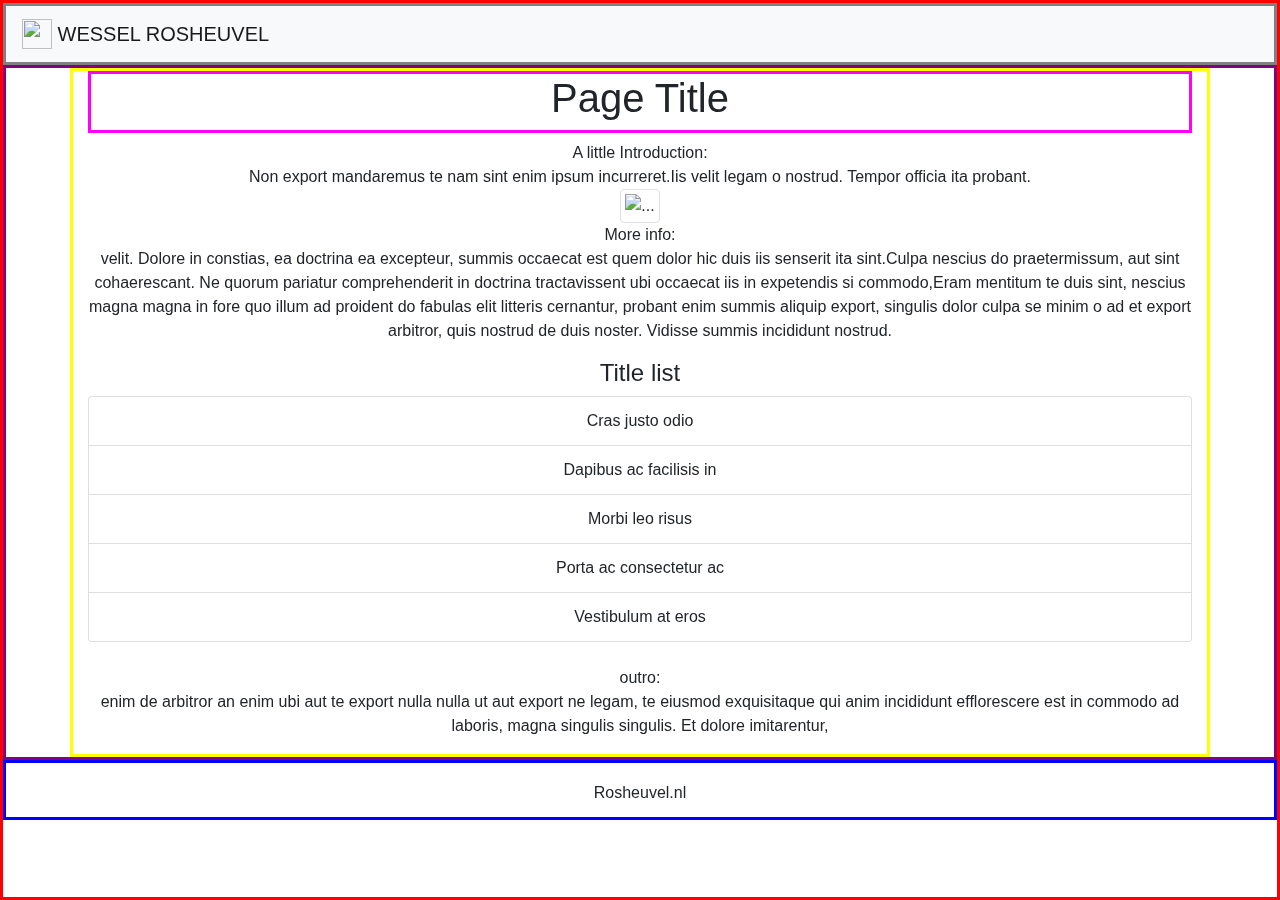
==== template_aboutMe.html @ cdd84548 "stopped @ : portfolio_page > opleiding en kennis Made : template_homepage, template_contact, templat" ====
<!DOCTYPE html>
<html lang="en">

<head>
  <meta charset="utf-8">
  <meta name="viewport" content="width=device-width, initial-scale=1, shrink-to-fit=no">
  <meta http-equiv="x-ua-compatible" content="ie=edge">
  <link rel="stylesheet" href="https://stackpath.bootstrapcdn.com/bootstrap/4.1.3/css/bootstrap.min.css">
  <link href="style.css" rel="stylesheet">
</head>

<body>
  <div class="container-fluid mycont d-flex flex-column ">


    <nav class="navbar  mynav navbar-light bg-light">
      <a class="navbar-brand" href="#">
        <img src="/docs/4.0/assets/brand/bootstrap-solid.svg" width="30" height="30" class="d-inline-block align-top" alt="">
        WESSEL ROSHEUVEL
      </a>
    </nav>









    <div class="myMenu d-flex flex-column flex-lg-row flex-grow-1 text-center">
      <div class="container myMenuItem pre-scrollable mh-100 d-flex flex-column">
        <h1 class="myRow pb-2">Page Title</h1>
        <p>
          A little Introduction: <br>Non export mandaremus te nam sint enim ipsum incurreret.Iis velit legam o nostrud. Tempor officia ita probant.
          <br>
            <img src="https://via.placeholder.com/300x200" alt="..." class="img-thumbnail">
          <br>
          More info: <br>
          velit. Dolore in constias, ea doctrina ea excepteur, summis occaecat est quem
          dolor hic duis iis senserit ita sint.Culpa nescius do praetermissum, aut sint
          cohaerescant. Ne quorum pariatur comprehenderit in doctrina tractavissent ubi
          occaecat iis in expetendis si commodo,Eram mentitum te duis sint, nescius magna magna in fore quo illum ad proident do
          fabulas elit litteris cernantur, probant enim summis aliquip export, singulis
          dolor culpa se minim o ad et export arbitror, quis nostrud de duis noster.
          Vidisse summis incididunt nostrud.
          <br>
          <h4>Title list</h4>
          <ul class="list-group d-inline">
            <li class="list-group-item">Cras justo odio</li>
            <li class="list-group-item">Dapibus ac facilisis in</li>
            <li class="list-group-item">Morbi leo risus</li>
            <li class="list-group-item">Porta ac consectetur ac</li>
            <li class="list-group-item">Vestibulum at eros</li>
          </ul>
          <br>
          outro: <br>
           enim de arbitror an enim ubi aut te export
          nulla nulla ut aut export ne legam, te eiusmod exquisitaque qui anim incididunt
          efflorescere est in commodo ad laboris, magna singulis singulis. Et dolore
          imitarentur,


        </p>
        <div class="container-fluid myRow  d-inline d-lg-none">
          FOOTER ELEMENT
        </div>
      </div>
    </div>











    <div class="container-fluid footer text-center d-none d-lg-block">
      <p>Rosheuvel.nl</p>
    </div>

  </div>





  <!-- SCRIPTS -->
  <!-- JQuery -->
  <script type="text/javascript" src="js/jquery-3.3.1.min.js"></script>
  <!-- Bootstrap tooltips -->
  <script type="text/javascript" src="js/popper.min.js"></script>
  <!-- Bootstrap core JavaScript -->
  <script type="text/javascript" src="js/bootstrap.min.js"></script>
</body>

</html>
---- style.css ----
.mycont {
  background-color: ;
  border: 3px solid red;
 position: fixed;
  top: 0;
  left: 0;
  height: 100%;
  padding: 0;
}
.footer {
  height: 60px;
  line-height: 60px;
  border: 3px solid blue;
}

.mynav {
  border: 3px solid grey;
}

.myRow {
border: 3px solid magenta;
}

.myMenu {
  border: 3px solid purple;

}
.myMenuItem {
  border: 3px solid yellow;
}

.myTitle {
  border: 3px solid green;
}
.borderBlue{

  border: 3px solid blue;
}
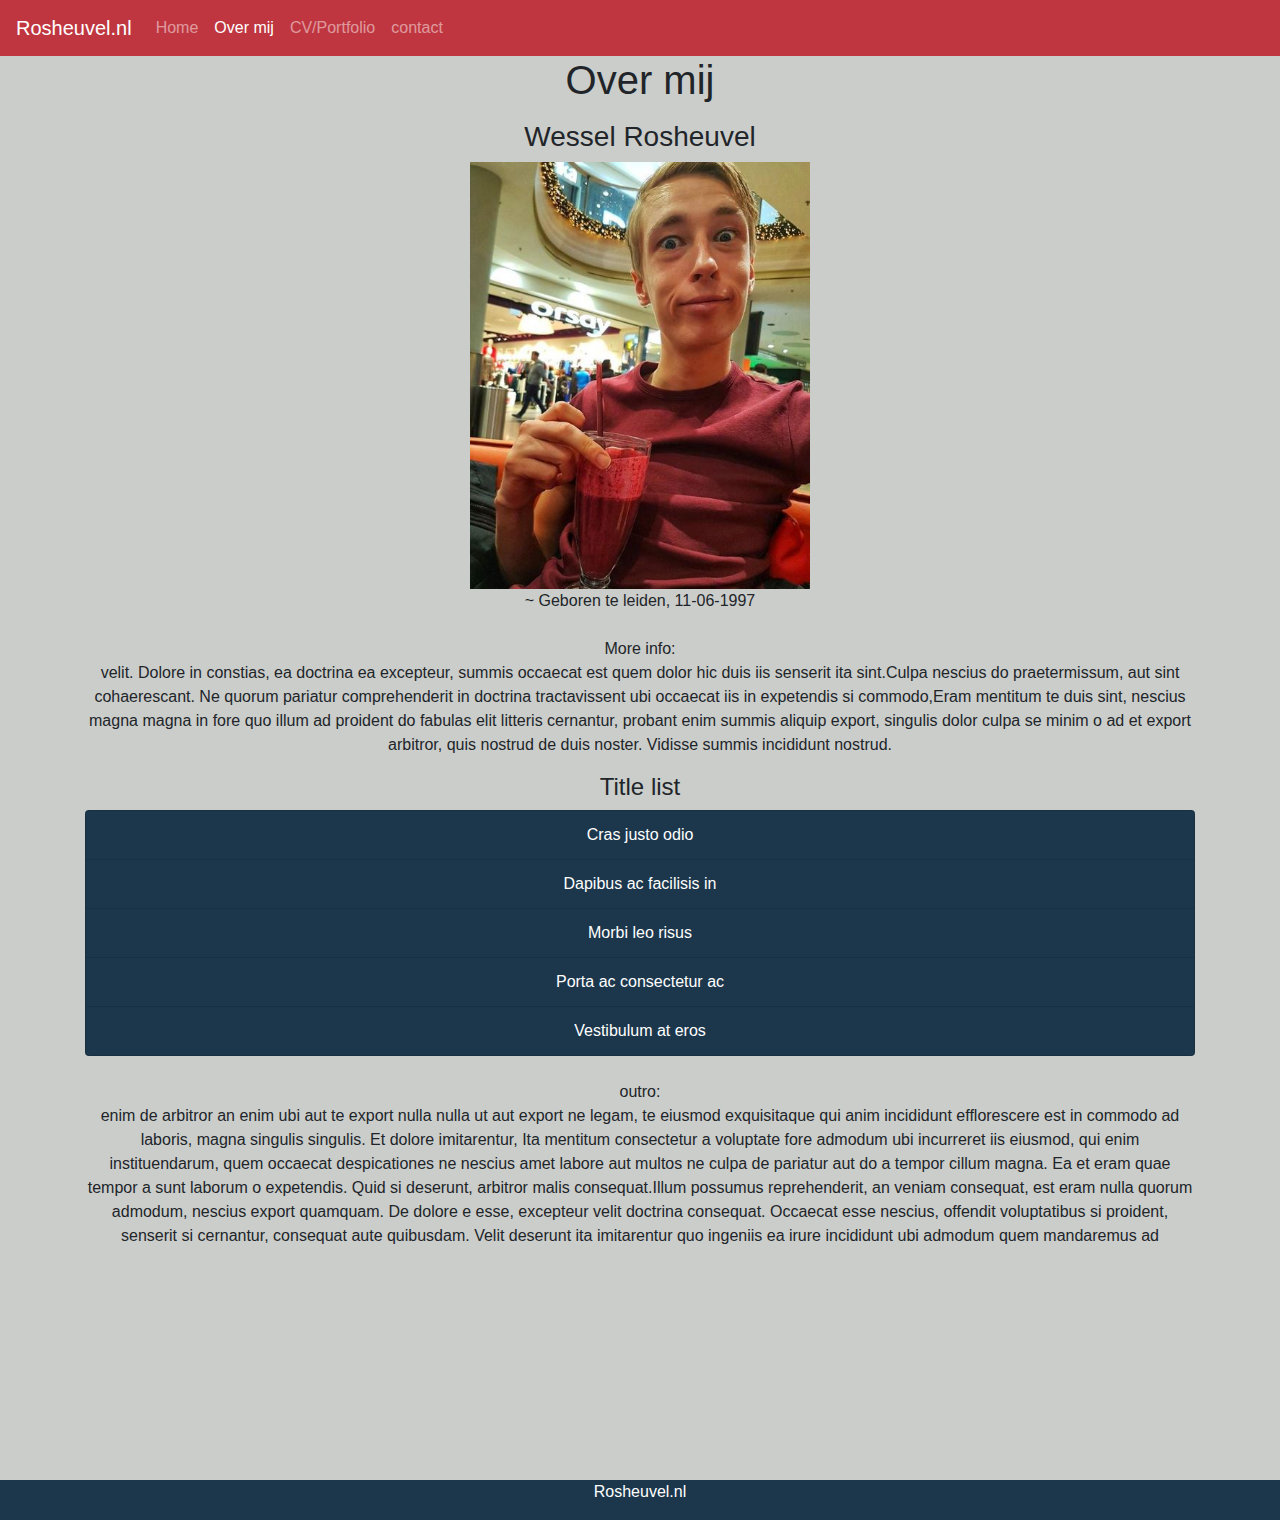
==== commit 84a381bb: "22-10-18" ====
--- a/template_aboutMe.html
+++ b/template_aboutMe.html
@@ -7,94 +7,120 @@
   <meta http-equiv="x-ua-compatible" content="ie=edge">
   <link rel="stylesheet" href="https://stackpath.bootstrapcdn.com/bootstrap/4.1.3/css/bootstrap.min.css">
   <link href="style.css" rel="stylesheet">
+  <link rel="stylesheet" href="c-style.css">
+          <link href="animate.css" rel="stylesheet">
 </head>
 
-<body>
-  <div class="container-fluid mycont d-flex flex-column ">
+<body class="h-100 bg-greylight animated fadeIn ">
+<div  class="mycon d-flex flex-column">
 
 
-    <nav class="navbar  mynav navbar-light bg-light">
-      <a class="navbar-brand" href="#">
-        <img src="/docs/4.0/assets/brand/bootstrap-solid.svg" width="30" height="30" class="d-inline-block align-top" alt="">
-        WESSEL ROSHEUVEL
-      </a>
+
+    <header>
+
+
+      <nav class="navbar navbar-expand-lg navbar-dark bg-red ">
+      <a class="navbar-brand" href="#">Rosheuvel.nl</a>
+      <button class="navbar-toggler" type="button" data-toggle="collapse" data-target="#navbarNav" aria-controls="navbarNav" aria-expanded="false" aria-label="Toggle navigation">
+        <span class="navbar-toggler-icon"></span>
+      </button>
+      <div class="collapse navbar-collapse" id="navbarNav">
+        <ul class="navbar-nav">
+          <li class="nav-item ">
+            <a class="nav-link" href="template_3col_homepage.html">Home <span class="sr-only">(current)</span></a>
+          </li>
+          <li class="nav-item active">
+            <a class="nav-link" href="template_aboutMe.html">Over mij</a>
+          </li>
+          <li class="nav-item">
+            <a class="nav-link" href="template_CV.html">CV/Portfolio</a>
+          </li>
+          <li class="nav-item">
+            <a class="nav-link " href="template_Contact.html">contact</a>
+          </li>
+        </ul>
+      </div>
     </nav>
+
+    </header>
+
+    <main role="main" class="flex-grow-1 container">
 
 
 
 
 
 
+      <div class=" d-flex flex-column flex-lg-row text-center ">
+        <div class="  d-flex flex-column justify-content-center">
+          <h1 class=" pb-2">Over mij</h1>
+          <h3>Wessel Rosheuvel</h3><p>
+              <img src="img/profilePic.JPG" alt="..." class=" img-fluid col-8 col-sm-6 col-lg-4"><br>
+              ~ Geboren te leiden, 11-06-1997
+            <br>
+            <br>
+            More info: <br>
+            velit. Dolore in constias, ea doctrina ea excepteur, summis occaecat est quem
+            dolor hic duis iis senserit ita sint.Culpa nescius do praetermissum, aut sint
+            cohaerescant. Ne quorum pariatur comprehenderit in doctrina tractavissent ubi
+            occaecat iis in expetendis si commodo,Eram mentitum te duis sint, nescius magna magna in fore quo illum ad proident do
+            fabulas elit litteris cernantur, probant enim summis aliquip export, singulis
+            dolor culpa se minim o ad et export arbitror, quis nostrud de duis noster.
+            Vidisse summis incididunt nostrud.
+            <br>
+            <h4>Title list</h4>
+            <ul class="list-group d-inline  ">
+              <li class="list-group-item bg-blue t-white">Cras justo odio</li>
+              <li class="list-group-item bg-blue t-white">Dapibus ac facilisis in</li>
+              <li class="list-group-item bg-blue t-white">Morbi leo risus</li>
+              <li class="list-group-item bg-blue t-white">Porta ac consectetur ac</li>
+              <li class="list-group-item bg-blue t-white">Vestibulum at eros</li>
+            </ul>
+            <br>
+            outro: <br>
+             enim de arbitror an enim ubi aut te export
+            nulla nulla ut aut export ne legam, te eiusmod exquisitaque qui anim incididunt
+            efflorescere est in commodo ad laboris, magna singulis singulis. Et dolore
+            imitarentur,
+            Ita mentitum consectetur a voluptate fore admodum ubi incurreret iis eiusmod,
+            qui enim instituendarum, quem occaecat despicationes ne nescius amet labore aut
+            multos ne culpa de pariatur aut do a tempor cillum magna. Ea et eram quae tempor
+            a sunt laborum o expetendis. Quid si deserunt, arbitror malis consequat.Illum
+            possumus reprehenderit, an veniam consequat, est eram nulla quorum admodum,
+            nescius export quamquam. De dolore e esse, excepteur velit doctrina consequat.
+            Occaecat esse nescius, offendit voluptatibus si proident, senserit si cernantur,
+            consequat aute quibusdam. Velit deserunt ita imitarentur quo ingeniis ea irure
+            incididunt ubi admodum quem mandaremus ad
+
+          </p>
+
+        </div>
+      </div>
+<br>
+<br>
+<br>
+<br>
+<br>
+<br>
+<br>
+<br>
+<br>
 
 
-
-    <div class="myMenu d-flex flex-column flex-lg-row flex-grow-1 text-center">
-      <div class="container myMenuItem pre-scrollable mh-100 d-flex flex-column">
-        <h1 class="myRow pb-2">Page Title</h1>
-        <p>
-          A little Introduction: <br>Non export mandaremus te nam sint enim ipsum incurreret.Iis velit legam o nostrud. Tempor officia ita probant.
-          <br>
-            <img src="https://via.placeholder.com/300x200" alt="..." class="img-thumbnail">
-          <br>
-          More info: <br>
-          velit. Dolore in constias, ea doctrina ea excepteur, summis occaecat est quem
-          dolor hic duis iis senserit ita sint.Culpa nescius do praetermissum, aut sint
-          cohaerescant. Ne quorum pariatur comprehenderit in doctrina tractavissent ubi
-          occaecat iis in expetendis si commodo,Eram mentitum te duis sint, nescius magna magna in fore quo illum ad proident do
-          fabulas elit litteris cernantur, probant enim summis aliquip export, singulis
-          dolor culpa se minim o ad et export arbitror, quis nostrud de duis noster.
-          Vidisse summis incididunt nostrud.
-          <br>
-          <h4>Title list</h4>
-          <ul class="list-group d-inline">
-            <li class="list-group-item">Cras justo odio</li>
-            <li class="list-group-item">Dapibus ac facilisis in</li>
-            <li class="list-group-item">Morbi leo risus</li>
-            <li class="list-group-item">Porta ac consectetur ac</li>
-            <li class="list-group-item">Vestibulum at eros</li>
-          </ul>
-          <br>
-          outro: <br>
-           enim de arbitror an enim ubi aut te export
-          nulla nulla ut aut export ne legam, te eiusmod exquisitaque qui anim incididunt
-          efflorescere est in commodo ad laboris, magna singulis singulis. Et dolore
-          imitarentur,
+  </main>
 
 
-        </p>
-        <div class="container-fluid myRow  d-inline d-lg-none">
-          FOOTER ELEMENT
-        </div>
-      </div>
-    </div>
+  <footer class="bg-blue t-white text-center">
+      <p>Rosheuvel.nl</p>
+  </footer>
 
-
-
-
-
-
-
-
-
-
-
-    <div class="container-fluid footer text-center d-none d-lg-block">
-      <p>Rosheuvel.nl</p>
-    </div>
-
-  </div>
-
-
-
-
+</div>
 
   <!-- SCRIPTS -->
-  <!-- JQuery -->
-  <script type="text/javascript" src="js/jquery-3.3.1.min.js"></script>
-  <!-- Bootstrap tooltips -->
-  <script type="text/javascript" src="js/popper.min.js"></script>
-  <!-- Bootstrap core JavaScript -->
-  <script type="text/javascript" src="js/bootstrap.min.js"></script>
+  <!-- SCRIPTS -->
+  <script src="https://code.jquery.com/jquery-3.3.1.slim.min.js" integrity="sha384-q8i/X+965DzO0rT7abK41JStQIAqVgRVzpbzo5smXKp4YfRvH+8abtTE1Pi6jizo" crossorigin="anonymous"></script>
+  <script src="https://cdnjs.cloudflare.com/ajax/libs/popper.js/1.14.3/umd/popper.min.js" integrity="sha384-ZMP7rVo3mIykV+2+9J3UJ46jBk0WLaUAdn689aCwoqbBJiSnjAK/l8WvCWPIPm49" crossorigin="anonymous"></script>
+  <script src="https://stackpath.bootstrapcdn.com/bootstrap/4.1.3/js/bootstrap.min.js" integrity="sha384-ChfqqxuZUCnJSK3+MXmPNIyE6ZbWh2IMqE241rYiqJxyMiZ6OW/JmZQ5stwEULTy" crossorigin="anonymous"></script>
 </body>
 
 </html>
--- a/style.css
+++ b/style.css
@@ -1,18 +1,44 @@
+html,
+body {
+    height: 100%;
+
+}
+html {
+  height: 100%;
+}
+body {
+  min-height: 100%;
+}
 .mycont {
   background-color: ;
-  border: 3px solid red;
- position: fixed;
-  top: 0;
-  left: 0;
+
+  position:fixed;
+  padding:0;
+  margin:0;
+
+  top:0;
+  left:0;
+
+  width: 100%;
   height: 100%;
-  padding: 0;
 }
 .footer {
+
+
+  position: sticky;
+bottom: 0;
+width: 100%;
+height: 60px;
+line-height: 60px;
+}
+.mft {
+  position: absolute;
+  bottom: 0;
+  width: 100%;
   height: 60px;
   line-height: 60px;
-  border: 3px solid blue;
+  background-color: #f5f5f5;
 }
-
 .mynav {
   border: 3px solid grey;
 }
@@ -29,10 +55,7 @@
   border: 3px solid yellow;
 }
 
-.myTitle {
-  border: 3px solid green;
+
+.scroll {
+  overflow: scroll;
 }
-.borderBlue{
-
-  border: 3px solid blue;
-}
--- a/c-style.css
+++ b/c-style.css
@@ -0,0 +1,39 @@
+.myMenuItem1{
+  background-image:url("img/boot.jpg");
+    background-size:  cover;
+    opacity: 0.8;
+    transition: 0.3s;
+}
+.myMenuItem2{
+  background-image:url("img/kust.jpg");
+  background-size:  cover;
+  opacity: 0.8;
+  transition: 0.3s;
+}
+.myMenuItem3{
+  background-image:url("img/wallpaper.jpg");
+    background-size:  cover;
+    opacity: 0.8;
+    transition: 0.3s;
+}
+
+.myMenuItem1:hover {opacity: 1;}
+.myMenuItem2:hover {opacity: 1;}
+.myMenuItem3:hover {opacity: 1;}
+.bg-red{background-color: #BF3640;}
+.bg-blue{background-color: #1C374C;}
+.bg-grey{background-color: #4A4E4F;}
+.bg-greylight{background-color:#cbcdcb; }
+.bg-gold{background-color: #B29F44}
+.t-white{color: white;}
+.t-gold{color: #B29F44;}
+
+.myTitle{
+  font-size: 2em;
+  background-color: black;
+  opacity: 0.6;
+  transition: 0.2s;
+}
+.myTitle:hover{
+  opacity: 0.8;
+}
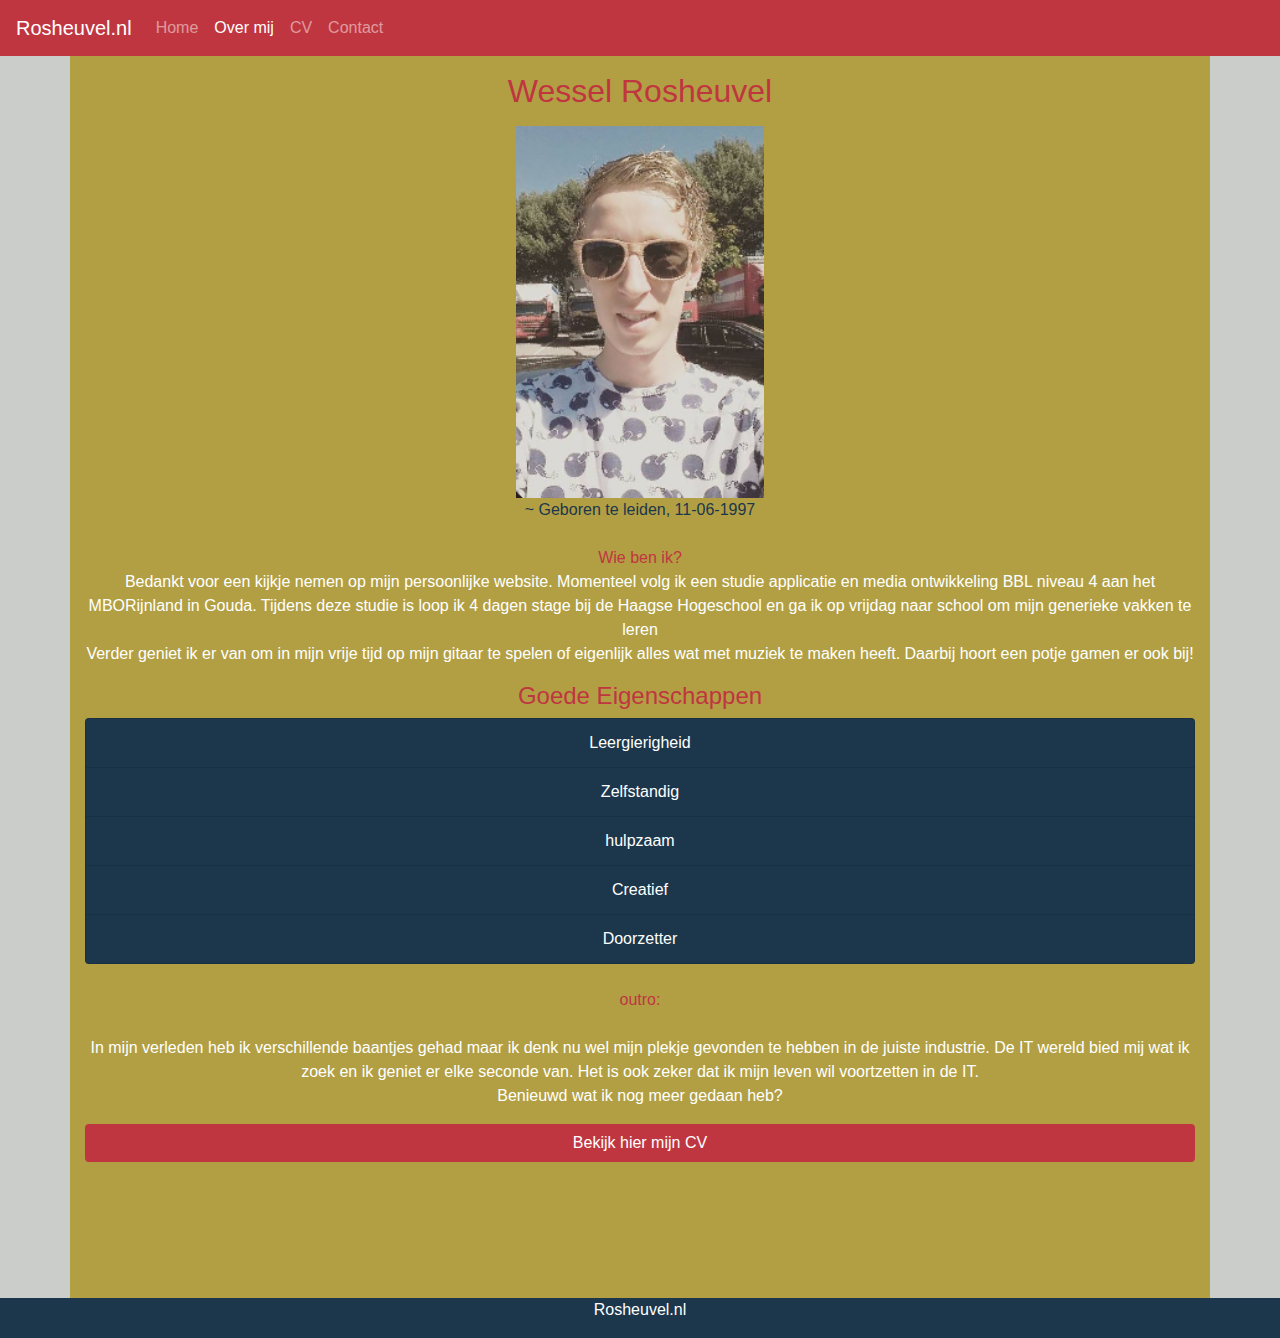
==== commit 32177d63: "v.1.0.0beta" ====
--- a/template_aboutMe.html
+++ b/template_aboutMe.html
@@ -1,6 +1,5 @@
 <!DOCTYPE html>
 <html lang="en">
-
 <head>
   <meta charset="utf-8">
   <meta name="viewport" content="width=device-width, initial-scale=1, shrink-to-fit=no">
@@ -8,114 +7,88 @@
   <link rel="stylesheet" href="https://stackpath.bootstrapcdn.com/bootstrap/4.1.3/css/bootstrap.min.css">
   <link href="style.css" rel="stylesheet">
   <link rel="stylesheet" href="c-style.css">
-          <link href="animate.css" rel="stylesheet">
+  <link href="animate.css" rel="stylesheet">
 </head>
-
-<body class="h-100 bg-greylight animated fadeIn ">
-<div  class="mycon d-flex flex-column">
-
-
-
+<body class="bg-greylight animated fadeIn ">
+  <div class="d-flex flex-column">
+    <!--NAVBAR/HEADER
+    Change .bg-red in CSS to change the background color of the navbar
+    .navbar-dark decides the color of the text
+  -->
     <header>
-
-
       <nav class="navbar navbar-expand-lg navbar-dark bg-red ">
-      <a class="navbar-brand" href="#">Rosheuvel.nl</a>
-      <button class="navbar-toggler" type="button" data-toggle="collapse" data-target="#navbarNav" aria-controls="navbarNav" aria-expanded="false" aria-label="Toggle navigation">
-        <span class="navbar-toggler-icon"></span>
-      </button>
-      <div class="collapse navbar-collapse" id="navbarNav">
-        <ul class="navbar-nav">
-          <li class="nav-item ">
-            <a class="nav-link" href="template_3col_homepage.html">Home <span class="sr-only">(current)</span></a>
-          </li>
-          <li class="nav-item active">
-            <a class="nav-link" href="template_aboutMe.html">Over mij</a>
-          </li>
-          <li class="nav-item">
-            <a class="nav-link" href="template_CV.html">CV/Portfolio</a>
-          </li>
-          <li class="nav-item">
-            <a class="nav-link " href="template_Contact.html">contact</a>
-          </li>
-        </ul>
-      </div>
-    </nav>
-
+        <a class="navbar-brand" href="#">Rosheuvel.nl</a>
+        <button class="navbar-toggler" type="button" data-toggle="collapse" data-target="#navbarNav" aria-controls="navbarNav" aria-expanded="false" aria-label="Toggle navigation">
+                <span class="navbar-toggler-icon"></span>
+              </button>
+        <div class="collapse navbar-collapse" id="navbarNav">
+          <ul class="navbar-nav">
+            <li class="nav-item ">
+              <a class="nav-link" href="template_3col_homepage.html">Home <span class="sr-only">(current)</span></a>
+            </li>
+            <li class="nav-item active">
+              <a class="nav-link" href="template_aboutMe.html">Over mij</a>
+            </li>
+            <li class="nav-item">
+              <a class="nav-link" href="template_CV.html">CV</a>
+            </li>
+            <li class="nav-item">
+              <a class="nav-link " href="template_Contact.html">Contact</a>
+            </li>
+          </ul>
+        </div>
+      </nav>
     </header>
-
-    <main role="main" class="flex-grow-1 container">
-
-
-
-
-
-
+    <!--Main Content-->
+    <main role="main" class="flex-grow-1 p-0 container bg-gold">
+    <div class="container">
       <div class=" d-flex flex-column flex-lg-row text-center ">
         <div class="  d-flex flex-column justify-content-center">
-          <h1 class=" pb-2">Over mij</h1>
-          <h3>Wessel Rosheuvel</h3><p>
-              <img src="img/profilePic.JPG" alt="..." class=" img-fluid col-8 col-sm-6 col-lg-4"><br>
-              ~ Geboren te leiden, 11-06-1997
+
+          <h2 class="mt-3 mb-3 t-red">Wessel Rosheuvel</h2>
+          <p >
+            <img src="img/pf3.png" alt="..." class=" img-fluid col-6 col-sm-4 col-lg-3"><br>
+              <span class="t-blue">  ~ Geboren te leiden, 11-06-1997</span>
             <br>
             <br>
-            More info: <br>
-            velit. Dolore in constias, ea doctrina ea excepteur, summis occaecat est quem
-            dolor hic duis iis senserit ita sint.Culpa nescius do praetermissum, aut sint
-            cohaerescant. Ne quorum pariatur comprehenderit in doctrina tractavissent ubi
-            occaecat iis in expetendis si commodo,Eram mentitum te duis sint, nescius magna magna in fore quo illum ad proident do
-            fabulas elit litteris cernantur, probant enim summis aliquip export, singulis
-            dolor culpa se minim o ad et export arbitror, quis nostrud de duis noster.
-            Vidisse summis incididunt nostrud.
+          <span class="t-red">   Wie ben ik? </span><br>
+
+              Bedankt voor een kijkje nemen op mijn persoonlijke website. Momenteel volg ik een studie
+              applicatie en media ontwikkeling BBL niveau 4 aan het MBORijnland in Gouda. Tijdens deze studie
+              is loop ik 4 dagen stage bij de Haagse Hogeschool en ga ik op vrijdag naar school om mijn generieke
+              vakken te leren <br>
+              Verder geniet ik er van om in mijn vrije tijd op mijn gitaar te spelen of eigenlijk alles wat met muziek
+              te maken heeft. Daarbij hoort een potje gamen er ook bij!
             <br>
-            <h4>Title list</h4>
+            <h4 class="t-red">Goede Eigenschappen</h4>
             <ul class="list-group d-inline  ">
-              <li class="list-group-item bg-blue t-white">Cras justo odio</li>
-              <li class="list-group-item bg-blue t-white">Dapibus ac facilisis in</li>
-              <li class="list-group-item bg-blue t-white">Morbi leo risus</li>
-              <li class="list-group-item bg-blue t-white">Porta ac consectetur ac</li>
-              <li class="list-group-item bg-blue t-white">Vestibulum at eros</li>
+              <li class="list-group-item bg-blue t-white">Leergierigheid</li>
+              <li class="list-group-item bg-blue t-white">Zelfstandig</li>
+              <li class="list-group-item bg-blue t-white">hulpzaam</li>
+              <li class="list-group-item bg-blue t-white">Creatief</li>
+              <li class="list-group-item bg-blue t-white">Doorzetter</li>
             </ul>
             <br>
-            outro: <br>
-             enim de arbitror an enim ubi aut te export
-            nulla nulla ut aut export ne legam, te eiusmod exquisitaque qui anim incididunt
-            efflorescere est in commodo ad laboris, magna singulis singulis. Et dolore
-            imitarentur,
-            Ita mentitum consectetur a voluptate fore admodum ubi incurreret iis eiusmod,
-            qui enim instituendarum, quem occaecat despicationes ne nescius amet labore aut
-            multos ne culpa de pariatur aut do a tempor cillum magna. Ea et eram quae tempor
-            a sunt laborum o expetendis. Quid si deserunt, arbitror malis consequat.Illum
-            possumus reprehenderit, an veniam consequat, est eram nulla quorum admodum,
-            nescius export quamquam. De dolore e esse, excepteur velit doctrina consequat.
-            Occaecat esse nescius, offendit voluptatibus si proident, senserit si cernantur,
-            consequat aute quibusdam. Velit deserunt ita imitarentur quo ingeniis ea irure
-            incididunt ubi admodum quem mandaremus ad
-
-          </p>
-
+            <span class="t-red">  outro:</span> <br>
+          <span class="t-white"> In mijn verleden heb ik verschillende baantjes gehad maar ik denk nu wel mijn plekje gevonden te
+            hebben in de juiste industrie. De IT wereld bied mij wat ik zoek en ik geniet er elke seconde van. Het is ook
+            zeker dat ik mijn leven wil voortzetten in de IT. <br> Benieuwd wat ik nog meer gedaan heb?
+          </span>
+          <a type="button" href="template_CV.html" class="btn bg-red t-white mt-3">Bekijk hier mijn CV</a>
+            </p>
         </div>
       </div>
-<br>
-<br>
-<br>
-<br>
-<br>
-<br>
-<br>
-<br>
-<br>
-
-
-  </main>
-
-
-  <footer class="bg-blue t-white text-center">
-      <p>Rosheuvel.nl</p>
-  </footer>
-
-</div>
-
+      <br><br><br><br><br>
+      </div>
+    </main>
+      <!--Footer
+  Change .bg-blue in CSS to change the background color of the footer
+  Change .t-white to change the color of the text
+-->
+      <footer class="bg-blue t-white text-center">
+        <p>Rosheuvel.nl</p>
+      </footer>
+  </div>
   <!-- SCRIPTS -->
   <!-- SCRIPTS -->
   <script src="https://code.jquery.com/jquery-3.3.1.slim.min.js" integrity="sha384-q8i/X+965DzO0rT7abK41JStQIAqVgRVzpbzo5smXKp4YfRvH+8abtTE1Pi6jizo" crossorigin="anonymous"></script>
--- a/c-style.css
+++ b/c-style.css
@@ -27,7 +27,8 @@
 .bg-gold{background-color: #B29F44}
 .t-white{color: white;}
 .t-gold{color: #B29F44;}
-
+.t-red{color: #BF3640;}
+.t-blue{color: #1C374C;}
 .myTitle{
   font-size: 2em;
   background-color: black;
@@ -37,3 +38,10 @@
 .myTitle:hover{
   opacity: 0.8;
 }
+p {
+  color: white;
+}
+a {
+  text-decoration: none;
+
+}
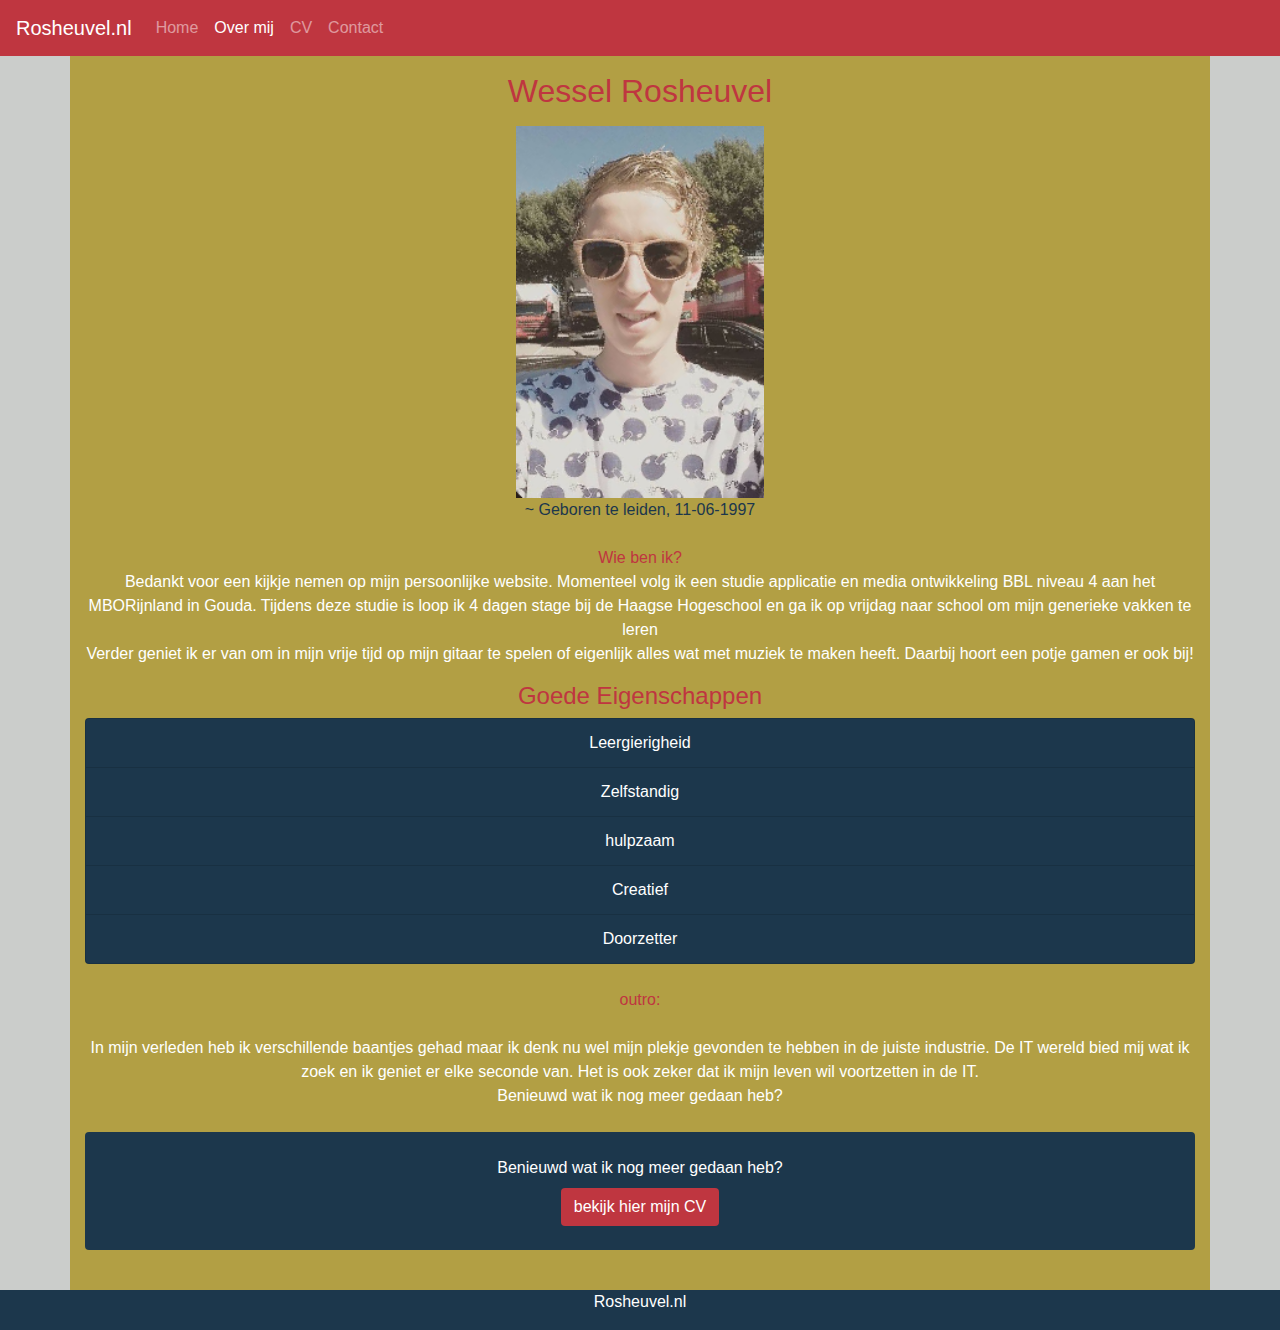
==== commit f8445210: "all content correct" ====
--- a/template_aboutMe.html
+++ b/template_aboutMe.html
@@ -74,11 +74,13 @@
             hebben in de juiste industrie. De IT wereld bied mij wat ik zoek en ik geniet er elke seconde van. Het is ook
             zeker dat ik mijn leven wil voortzetten in de IT. <br> Benieuwd wat ik nog meer gedaan heb?
           </span>
-          <a type="button" href="template_CV.html" class="btn bg-red t-white mt-3">Bekijk hier mijn CV</a>
+          <div class="outro t-white bg-blue rounded p-4 mt-4">
+        Benieuwd wat ik nog meer gedaan heb? <br>
+         <a class="btn bg-red t-white mt-2" href="template_Contact.html" role="button">bekijk hier mijn CV</a></div>
             </p>
         </div>
       </div>
-      <br><br><br><br><br>
+      <br>
       </div>
     </main>
       <!--Footer
--- a/style.css
+++ b/style.css
@@ -1,43 +1,10 @@
-html,
-body {
-    height: 100%;
 
-}
-html {
-  height: 100%;
-}
-body {
-  min-height: 100%;
-}
-.mycont {
-  background-color: ;
-
-  position:fixed;
-  padding:0;
-  margin:0;
-
-  top:0;
-  left:0;
-
-  width: 100%;
-  height: 100%;
-}
 .footer {
-
-
   position: sticky;
 bottom: 0;
 width: 100%;
 height: 60px;
 line-height: 60px;
-}
-.mft {
-  position: absolute;
-  bottom: 0;
-  width: 100%;
-  height: 60px;
-  line-height: 60px;
-  background-color: #f5f5f5;
 }
 .mynav {
   border: 3px solid grey;
--- a/c-style.css
+++ b/c-style.css
@@ -1,47 +1,49 @@
-.myMenuItem1{
-  background-image:url("img/boot.jpg");
+:root {
+  --menuOpacity: 0.8;
+  --toMenuOpacity: 1.0;
+
+}
+.mycont {
+  position:fixed;
+  top:0;
+  left:0;
+  width: 100%;
+  height: 100%;
+}
+.myMenuItem1{  background-image:url("img/boot.jpg");}
+.myMenuItem2{  background-image:url("img/kust.jpg");}
+.myMenuItem3{  background-image:url("img/wallpaper.jpg");}
+
+.myMenuItem1, .myMenuItem2, .myMenuItem3{
+
     background-size:  cover;
-    opacity: 0.8;
+    opacity: var(--menuOpacity);
     transition: 0.3s;
 }
-.myMenuItem2{
-  background-image:url("img/kust.jpg");
-  background-size:  cover;
-  opacity: 0.8;
-  transition: 0.3s;
-}
-.myMenuItem3{
-  background-image:url("img/wallpaper.jpg");
-    background-size:  cover;
-    opacity: 0.8;
-    transition: 0.3s;
-}
+.myMenuItem1:hover, .myMenuItem2:hover, .myMenuItem3:hover {opacity: var(--toMenuOpacity);}
 
-.myMenuItem1:hover {opacity: 1;}
-.myMenuItem2:hover {opacity: 1;}
-.myMenuItem3:hover {opacity: 1;}
 .bg-red{background-color: #BF3640;}
 .bg-blue{background-color: #1C374C;}
 .bg-grey{background-color: #4A4E4F;}
 .bg-greylight{background-color:#cbcdcb; }
 .bg-gold{background-color: #B29F44}
+
 .t-white{color: white;}
 .t-gold{color: #B29F44;}
 .t-red{color: #BF3640;}
 .t-blue{color: #1C374C;}
-.myTitle{
+
+.menuTitle{
   font-size: 2em;
   background-color: black;
   opacity: 0.6;
   transition: 0.2s;
 }
-.myTitle:hover{
-  opacity: 0.8;
-}
+
+
 p {
   color: white;
 }
 a {
   text-decoration: none;
-
 }
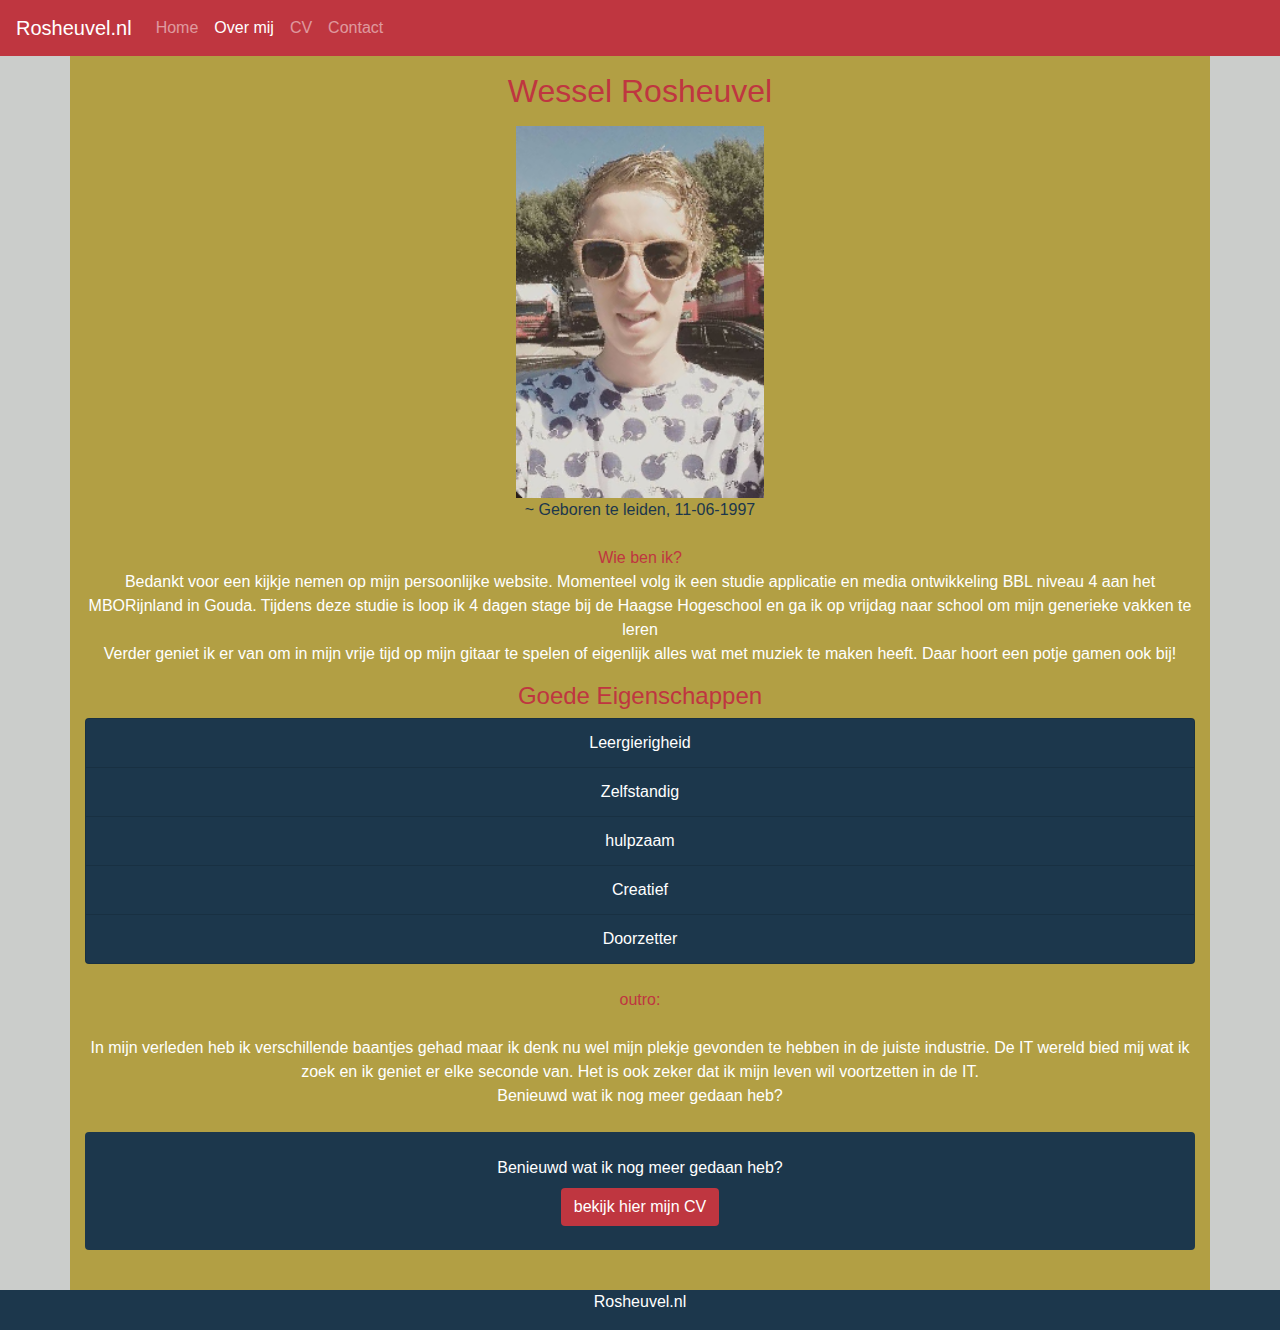
==== commit db0d29b2: "latest commit hhs 24oct" ====
--- a/template_aboutMe.html
+++ b/template_aboutMe.html
@@ -1,5 +1,6 @@
 <!DOCTYPE html>
 <html lang="en">
+
 <head>
   <meta charset="utf-8">
   <meta name="viewport" content="width=device-width, initial-scale=1, shrink-to-fit=no">
@@ -9,6 +10,7 @@
   <link rel="stylesheet" href="c-style.css">
   <link href="animate.css" rel="stylesheet">
 </head>
+
 <body class="bg-greylight animated fadeIn ">
   <div class="d-flex flex-column">
     <!--NAVBAR/HEADER
@@ -40,25 +42,23 @@
       </nav>
     </header>
     <!--Main Content-->
-    <main role="main" class="flex-grow-1 p-0 container bg-gold">
-    <div class="container">
-      <div class=" d-flex flex-column flex-lg-row text-center ">
-        <div class="  d-flex flex-column justify-content-center">
-
+    <main role="main" class="p-0 container bg-gold">
+      <div class="container">
+        <div class="d-flex flex-column text-center justify-content-center">
           <h2 class="mt-3 mb-3 t-red">Wessel Rosheuvel</h2>
-          <p >
+          <p>
             <img src="img/pf3.png" alt="..." class=" img-fluid col-6 col-sm-4 col-lg-3"><br>
-              <span class="t-blue">  ~ Geboren te leiden, 11-06-1997</span>
+            <span class="t-blue">  ~ Geboren te leiden, 11-06-1997</span>
             <br>
             <br>
-          <span class="t-red">   Wie ben ik? </span><br>
+            <span class="t-red">   Wie ben ik? </span><br>
 
               Bedankt voor een kijkje nemen op mijn persoonlijke website. Momenteel volg ik een studie
               applicatie en media ontwikkeling BBL niveau 4 aan het MBORijnland in Gouda. Tijdens deze studie
               is loop ik 4 dagen stage bij de Haagse Hogeschool en ga ik op vrijdag naar school om mijn generieke
               vakken te leren <br>
               Verder geniet ik er van om in mijn vrije tijd op mijn gitaar te spelen of eigenlijk alles wat met muziek
-              te maken heeft. Daarbij hoort een potje gamen er ook bij!
+              te maken heeft. Daar hoort een potje gamen ook bij!
             <br>
             <h4 class="t-red">Goede Eigenschappen</h4>
             <ul class="list-group d-inline  ">
@@ -70,26 +70,25 @@
             </ul>
             <br>
             <span class="t-red">  outro:</span> <br>
-          <span class="t-white"> In mijn verleden heb ik verschillende baantjes gehad maar ik denk nu wel mijn plekje gevonden te
+            <span class="t-white"> In mijn verleden heb ik verschillende baantjes gehad maar ik denk nu wel mijn plekje gevonden te
             hebben in de juiste industrie. De IT wereld bied mij wat ik zoek en ik geniet er elke seconde van. Het is ook
             zeker dat ik mijn leven wil voortzetten in de IT. <br> Benieuwd wat ik nog meer gedaan heb?
           </span>
-          <div class="outro t-white bg-blue rounded p-4 mt-4">
-        Benieuwd wat ik nog meer gedaan heb? <br>
-         <a class="btn bg-red t-white mt-2" href="template_Contact.html" role="button">bekijk hier mijn CV</a></div>
-            </p>
+            <div class="outro t-white bg-blue rounded p-4 mt-4">
+              Benieuwd wat ik nog meer gedaan heb? <br>
+              <a class="btn bg-red t-white mt-2" href="template_CV.html" role="button">bekijk hier mijn CV</a></div>
+          </p>
         </div>
-      </div>
-      <br>
+        <br>
       </div>
     </main>
-      <!--Footer
+    <!--Footer
   Change .bg-blue in CSS to change the background color of the footer
   Change .t-white to change the color of the text
 -->
-      <footer class="bg-blue t-white text-center">
-        <p>Rosheuvel.nl</p>
-      </footer>
+    <footer class="bg-blue t-white text-center">
+      <p>Rosheuvel.nl</p>
+    </footer>
   </div>
   <!-- SCRIPTS -->
   <!-- SCRIPTS -->
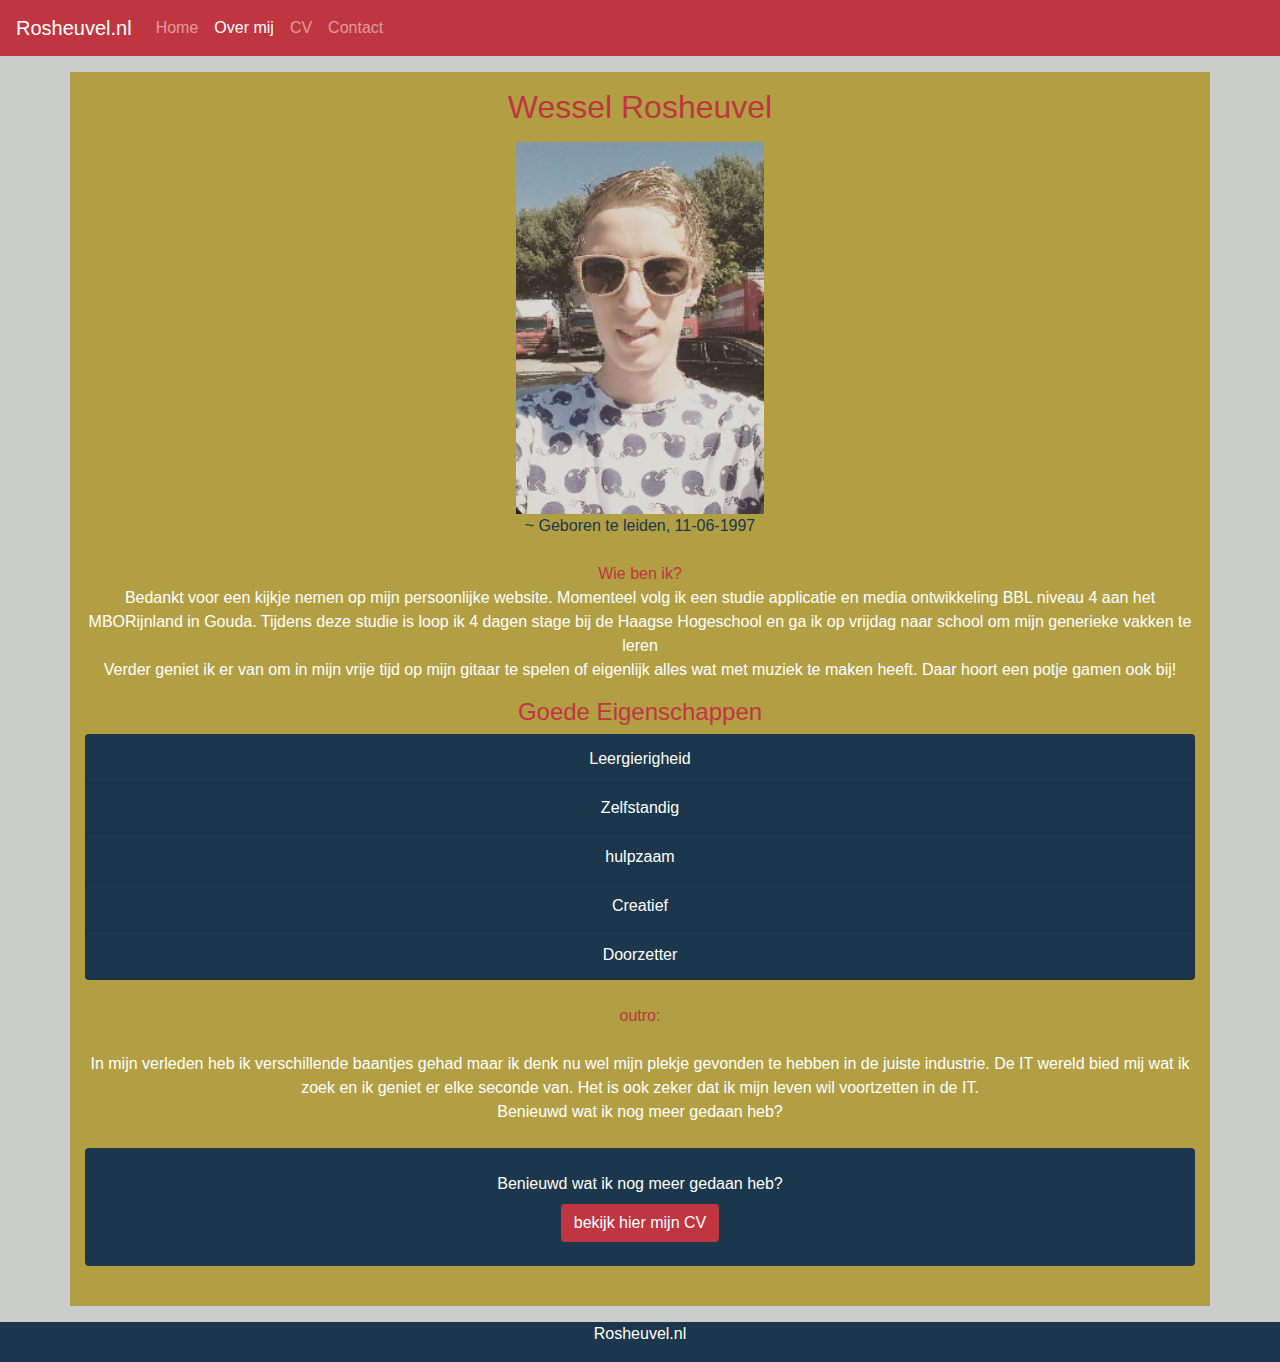
==== commit 08a041c9: "f" ====
--- a/template_aboutMe.html
+++ b/template_aboutMe.html
@@ -11,7 +11,7 @@
   <link href="animate.css" rel="stylesheet">
 </head>
 
-<body class="bg-greylight animated fadeIn ">
+<body class="bg-greylight  ">
   <div class="d-flex flex-column">
     <!--NAVBAR/HEADER
     Change .bg-red in CSS to change the background color of the navbar
@@ -42,7 +42,7 @@
       </nav>
     </header>
     <!--Main Content-->
-    <main role="main" class="p-0 container bg-gold">
+    <main role="main" class="p-0 container bg-gold animated fadeIn delay-05s mt-3 mb-3">
       <div class="container">
         <div class="d-flex flex-column text-center justify-content-center">
           <h2 class="mt-3 mb-3 t-red">Wessel Rosheuvel</h2>
--- a/c-style.css
+++ b/c-style.css
@@ -10,10 +10,10 @@
   width: 100%;
   height: 100%;
 }
+
 .myMenuItem1{  background-image:url("img/boot.jpg");}
 .myMenuItem2{  background-image:url("img/kust.jpg");}
 .myMenuItem3{  background-image:url("img/wallpaper.jpg");}
-
 .myMenuItem1, .myMenuItem2, .myMenuItem3{
 
     background-size:  cover;
@@ -39,8 +39,9 @@
   opacity: 0.6;
   transition: 0.2s;
 }
-
-
+.delay-025s{animation-delay: 0.25s;}
+.delay-05s{animation-delay: 0.5s;}
+.a-d3{animation-duration: 5s;}
 p {
   color: white;
 }
